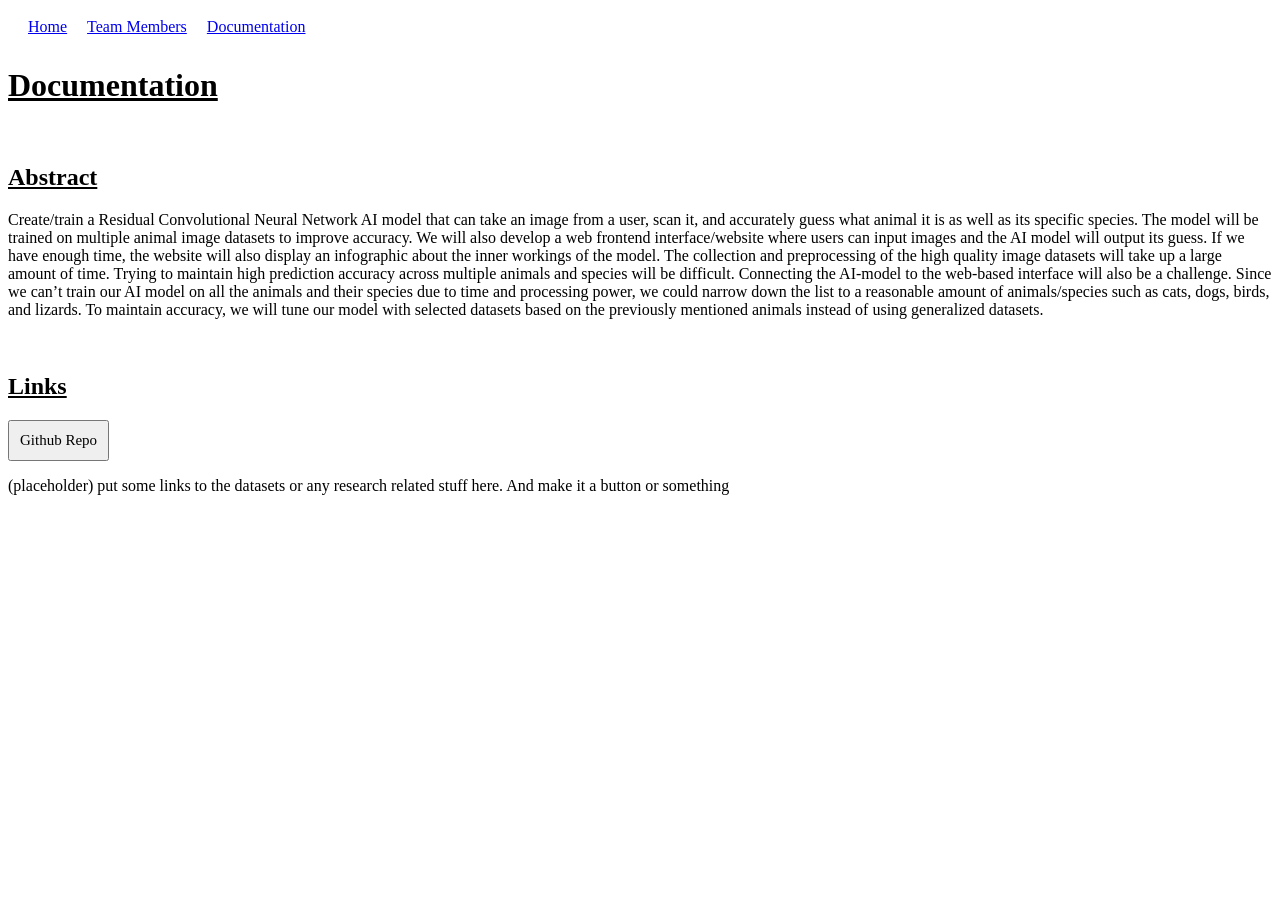
==== CSC4444 Frontend/documentation.html @ de82493a "documentation modifications" ====
<!DOCTYPE html>

<html>

<head>
  <title>Documentation</title>
  <link rel="stylesheet" type="text/css" href="style.css">

</head>

<body>

  <ul id="nav_bar">
    <li><a href="frontend.html">Home</a></li>
    <li><a href="team_members.html">Team Members</a></li>
    <li><a href="documentation.html">Documentation</a></li>
  </ul>

  <h1> Documentation</h1>
  <br>

  <h2>Abstract</h2>
  <p>Create/train a Residual Convolutional Neural Network AI model that can take an image from a user, scan it, and
    accurately guess what animal it is as well as its specific species. The model will be trained on multiple animal
    image datasets to improve accuracy. We will also develop a web frontend interface/website where users can input
    images and the AI model will output its guess. If we have enough time, the website will also display an infographic
    about the inner workings of the model. The collection and preprocessing of the high quality image datasets will take
    up a large amount of time. Trying to maintain high prediction accuracy across multiple animals and species will be
    difficult. Connecting the AI-model to the web-based interface will also be a challenge. Since we can’t train our AI
    model on all the animals and their species due to time and processing power, we could narrow down the list to a
    reasonable amount of animals/species such as cats, dogs, birds, and lizards. To maintain accuracy, we will tune our
    model with selected datasets based on the previously mentioned animals instead of using generalized datasets.</p>

  <br>
  <h2>Links</h2>
  <button class="github-btn" type="button"
    onclick="location.href='https://github.com/sngu114/CSC-4444-AI-Group-G-Final-Project'">Github Repo</button>
  <p> (placeholder) put some links to the datasets or any research related stuff here. And make it a button or something
  </p>


  <script src="script.js"></script>

</body>



</html>
---- CSC4444 Frontend/style.css ----
body {
    background-color:white ;
}

h1 {
    color:black;
    text-decoration-line: underline;
}

h2 {
    color: black;
    text-decoration-line: underline;  
}

h3 {
    color:black;
    
}

p {
    color:black;
}

ol {
    color:black;
}
#title {
    text-align: center;
}
#nav_bar {
    display: flex;
    
  border-radius: 30px;
  padding: 10px 20px;
  width: fit-content;
  justify-content: flex-start; 
  align-items: center;
  list-style-type: none;
  gap: 20px; 
  margin: 0; 
}


/* ANY SPECIFIC STUFF FOR DOCUMENTATION.HTML */

.github-btn:hover {
    background-color:grey;
}

.github-btn:active {
    background-color: black;
}

.github-btn {
    font-size:15px;
    padding: 10px;
    font-family: Georgia, 'Times New Roman', Times, serif;
}



/* ANY SPECIFIC STUFF FOR TEAM_MEMBERS.HTML */
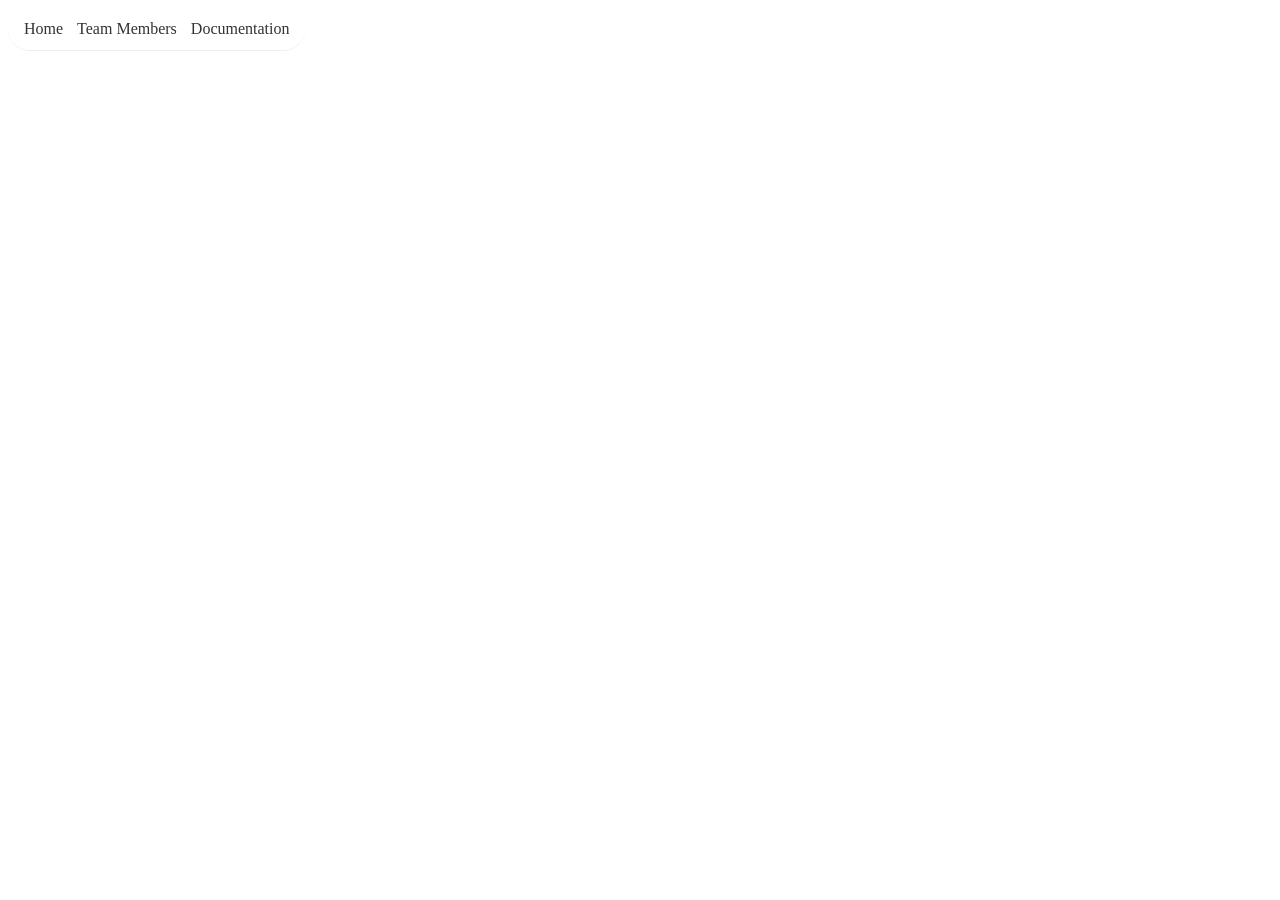
==== commit c3f506c4: "big update" ====
--- a/CSC4444 Frontend/documentation.html
+++ b/CSC4444 Frontend/documentation.html
@@ -1,48 +1,14 @@
-<!DOCTYPE html>
+<html>
+  <head>
 
-<html>
-
-<head>
-  <title>Documentation</title>
-  <link rel="stylesheet" type="text/css" href="style.css">
+    <link rel="stylesheet" type="text/css" href="style.css">
 
 </head>
 
-<body>
-
   <ul id="nav_bar">
-    <li><a href="frontend.html">Home</a></li>
-    <li><a href="team_members.html">Team Members</a></li>
-    <li><a href="documentation.html">Documentation</a></li>
-  </ul>
-
-  <h1> Documentation</h1>
-  <br>
-
-  <h2>Abstract</h2>
-  <p>Create/train a Residual Convolutional Neural Network AI model that can take an image from a user, scan it, and
-    accurately guess what animal it is as well as its specific species. The model will be trained on multiple animal
-    image datasets to improve accuracy. We will also develop a web frontend interface/website where users can input
-    images and the AI model will output its guess. If we have enough time, the website will also display an infographic
-    about the inner workings of the model. The collection and preprocessing of the high quality image datasets will take
-    up a large amount of time. Trying to maintain high prediction accuracy across multiple animals and species will be
-    difficult. Connecting the AI-model to the web-based interface will also be a challenge. Since we can’t train our AI
-    model on all the animals and their species due to time and processing power, we could narrow down the list to a
-    reasonable amount of animals/species such as cats, dogs, birds, and lizards. To maintain accuracy, we will tune our
-    model with selected datasets based on the previously mentioned animals instead of using generalized datasets.</p>
-
-  <br>
-  <h2>Links</h2>
-  <button class="github-btn" type="button"
-    onclick="location.href='https://github.com/sngu114/CSC-4444-AI-Group-G-Final-Project'">Github Repo</button>
-  <p> (placeholder) put some links to the datasets or any research related stuff here. And make it a button or something
-  </p>
-
-
-  <script src="script.js"></script>
-
-</body>
-
-
-
+        <li><a href="frontend.html">Home</a></li>
+        <li><a href="team_members.html">Team Members</a></li>
+        <li><a href="documentation.html">Documentation</a></li>
+    </ul>
+    
 </html>
--- a/CSC4444 Frontend/style.css
+++ b/CSC4444 Frontend/style.css
@@ -1,10 +1,5 @@
 body {
     background-color:white ;
-}
-
-h1 {
-    color:black;
-    text-decoration-line: underline;
 }
 
 h2 {
@@ -24,7 +19,7 @@
 ol {
     color:black;
 }
-#title {
+#title_members {
     text-align: center;
 }
 #nav_bar {
@@ -39,24 +34,79 @@
   gap: 20px; 
   margin: 0; 
 }
-
-
-/* ANY SPECIFIC STUFF FOR DOCUMENTATION.HTML */
-
-.github-btn:hover {
-    background-color:grey;
+#preview {
+    align-items: center;
 }
 
-.github-btn:active {
-    background-color: black;
+/* Layout */
+.container {
+  max-width: 900px;
+  margin: 80px auto 40px;
+  padding: 0 16px;
+  font-family: system-ui, Arial, sans-serif;
 }
 
-.github-btn {
-    font-size:15px;
-    padding: 10px;
-    font-family: Georgia, 'Times New Roman', Times, serif;
+/* Nav (your existing styles can stay) */
+#nav_bar {
+  list-style: none;
+  display: flex;
+  gap: 14px;
+  padding: 12px 16px;
+  margin: 0;
+  position: sticky;
+  top: 0;
+  background: #fff;
+  border-bottom: 1px solid #eee;
+  z-index: 10;
 }
 
+#nav_bar a {
+  text-decoration: none;
+  color: #333;
+}
 
+/* Dropzone */
+#dropzone {
+  margin-top: 16px;
+  border: 2px dashed #999;
+  border-radius: 12px;
+  padding: 28px;
+  text-align: center;
+  cursor: pointer;
+  user-select: none;
+  outline: none; /* handled by focus style below */
+}
+#dropzone:focus {
+  box-shadow: 0 0 0 3px rgba(0, 120, 255, 0.3);
+}
+#dropzone.is-dragover {
+  border-color: #333;
+  background: #f8f8f8;
+}
 
-/* ANY SPECIFIC STUFF FOR TEAM_MEMBERS.HTML */+/* Buttons */
+button {
+  padding: 10px 16px;
+  border-radius: 10px;
+  border: 1px solid #ddd;
+  background: #fff;
+  box-shadow: 0 1px 2px rgba(0,0,0,0.05);
+  cursor: pointer;
+}
+button:disabled {
+  opacity: 0.6;
+  cursor: not-allowed;
+}
+
+/* Preview + messaging */
+#previewWrap {
+  margin-top: 18px;
+}
+.muted {
+  color: #666;
+  margin-top: 8px;
+}
+.error {
+  color: #b00020;
+  margin-top: 8px;
+}
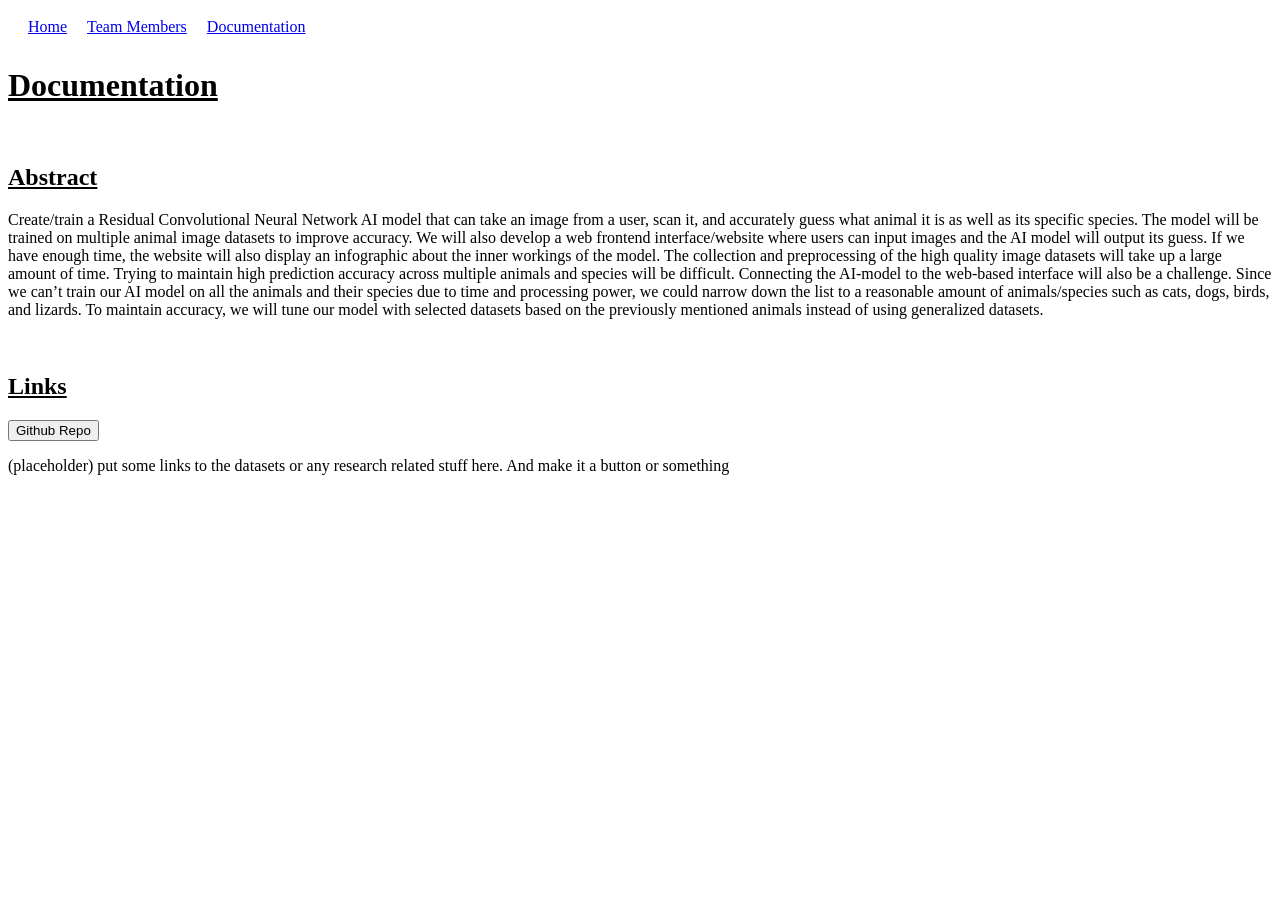
==== commit f36dd623: "Merge branch 'main' of github.com:sngu114/CSC-4444-AI-Group-G-Final-Project" ====
--- a/CSC4444 Frontend/documentation.html
+++ b/CSC4444 Frontend/documentation.html
@@ -1,14 +1,48 @@
+<!DOCTYPE html>
+
 <html>
-  <head>
 
-    <link rel="stylesheet" type="text/css" href="style.css">
+<head>
+  <title>Documentation</title>
+  <link rel="stylesheet" type="text/css" href="style.css">
 
 </head>
 
+<body>
+
   <ul id="nav_bar">
-        <li><a href="frontend.html">Home</a></li>
-        <li><a href="team_members.html">Team Members</a></li>
-        <li><a href="documentation.html">Documentation</a></li>
-    </ul>
-    
+    <li><a href="frontend.html">Home</a></li>
+    <li><a href="team_members.html">Team Members</a></li>
+    <li><a href="documentation.html">Documentation</a></li>
+  </ul>
+
+  <h1> Documentation</h1>
+  <br>
+
+  <h2>Abstract</h2>
+  <p>Create/train a Residual Convolutional Neural Network AI model that can take an image from a user, scan it, and
+    accurately guess what animal it is as well as its specific species. The model will be trained on multiple animal
+    image datasets to improve accuracy. We will also develop a web frontend interface/website where users can input
+    images and the AI model will output its guess. If we have enough time, the website will also display an infographic
+    about the inner workings of the model. The collection and preprocessing of the high quality image datasets will take
+    up a large amount of time. Trying to maintain high prediction accuracy across multiple animals and species will be
+    difficult. Connecting the AI-model to the web-based interface will also be a challenge. Since we can’t train our AI
+    model on all the animals and their species due to time and processing power, we could narrow down the list to a
+    reasonable amount of animals/species such as cats, dogs, birds, and lizards. To maintain accuracy, we will tune our
+    model with selected datasets based on the previously mentioned animals instead of using generalized datasets.</p>
+
+  <br>
+  <h2>Links</h2>
+  <button class="github-btn" type="button"
+    onclick="location.href='https://github.com/sngu114/CSC-4444-AI-Group-G-Final-Project'">Github Repo</button>
+  <p> (placeholder) put some links to the datasets or any research related stuff here. And make it a button or something
+  </p>
+
+
+  <script src="script.js"></script>
+
+</body>
+
+
+
 </html>
--- a/CSC4444 Frontend/style.css
+++ b/CSC4444 Frontend/style.css
@@ -1,5 +1,10 @@
 body {
     background-color:white ;
+}
+
+h1 {
+    color:black;
+    text-decoration-line: underline;
 }
 
 h2 {
@@ -33,80 +38,4 @@
   list-style-type: none;
   gap: 20px; 
   margin: 0; 
-}
-#preview {
-    align-items: center;
-}
-
-/* Layout */
-.container {
-  max-width: 900px;
-  margin: 80px auto 40px;
-  padding: 0 16px;
-  font-family: system-ui, Arial, sans-serif;
-}
-
-/* Nav (your existing styles can stay) */
-#nav_bar {
-  list-style: none;
-  display: flex;
-  gap: 14px;
-  padding: 12px 16px;
-  margin: 0;
-  position: sticky;
-  top: 0;
-  background: #fff;
-  border-bottom: 1px solid #eee;
-  z-index: 10;
-}
-
-#nav_bar a {
-  text-decoration: none;
-  color: #333;
-}
-
-/* Dropzone */
-#dropzone {
-  margin-top: 16px;
-  border: 2px dashed #999;
-  border-radius: 12px;
-  padding: 28px;
-  text-align: center;
-  cursor: pointer;
-  user-select: none;
-  outline: none; /* handled by focus style below */
-}
-#dropzone:focus {
-  box-shadow: 0 0 0 3px rgba(0, 120, 255, 0.3);
-}
-#dropzone.is-dragover {
-  border-color: #333;
-  background: #f8f8f8;
-}
-
-/* Buttons */
-button {
-  padding: 10px 16px;
-  border-radius: 10px;
-  border: 1px solid #ddd;
-  background: #fff;
-  box-shadow: 0 1px 2px rgba(0,0,0,0.05);
-  cursor: pointer;
-}
-button:disabled {
-  opacity: 0.6;
-  cursor: not-allowed;
-}
-
-/* Preview + messaging */
-#previewWrap {
-  margin-top: 18px;
-}
-.muted {
-  color: #666;
-  margin-top: 8px;
-}
-.error {
-  color: #b00020;
-  margin-top: 8px;
-}
+}
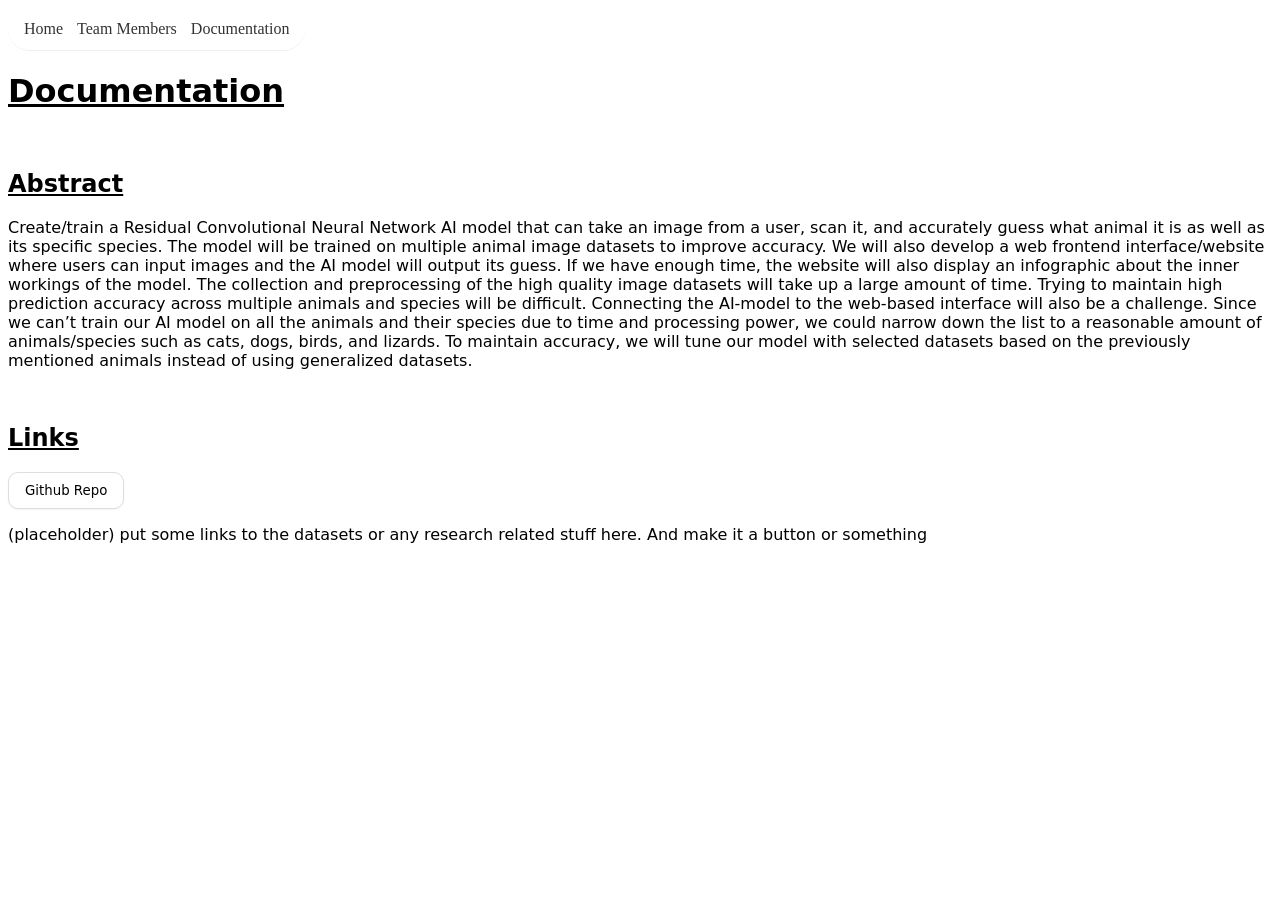
==== commit 06d7c3aa: "style.css additions" ====
--- a/CSC4444 Frontend/documentation.html
+++ b/CSC4444 Frontend/documentation.html
@@ -39,6 +39,8 @@
   </p>
 
 
+
+
   <script src="script.js"></script>
 
 </body>
--- a/CSC4444 Frontend/style.css
+++ b/CSC4444 Frontend/style.css
@@ -1,41 +1,139 @@
 body {
-    background-color:white ;
+    background-color: white;
 }
 
 h1 {
-    color:black;
+    color: black;
     text-decoration-line: underline;
+    font-family: system-ui, Arial, sans-serif;
 }
 
 h2 {
     color: black;
-    text-decoration-line: underline;  
+    text-decoration-line: underline;
+    font-family: system-ui, Arial, sans-serif;
 }
 
 h3 {
-    color:black;
-    
+    color: black;
+    font-family: system-ui, Arial, sans-serif;
+
 }
 
 p {
-    color:black;
+    color: black;
+    font-family: system-ui, Arial, sans-serif;
 }
 
 ol {
-    color:black;
+    color: black;
+    font-family: system-ui, Arial, sans-serif;
 }
+
 #title_members {
     text-align: center;
 }
+
 #nav_bar {
     display: flex;
-    
-  border-radius: 30px;
-  padding: 10px 20px;
-  width: fit-content;
-  justify-content: flex-start; 
-  align-items: center;
-  list-style-type: none;
-  gap: 20px; 
-  margin: 0; 
-}+
+    border-radius: 30px;
+    padding: 10px 20px;
+    width: fit-content;
+    justify-content: flex-start;
+    align-items: center;
+    list-style-type: none;
+    gap: 20px;
+    margin: 0;
+}
+
+/* Layout */
+.container {
+    max-width: 900px;
+    margin: 80px auto 40px;
+    padding: 0 16px;
+    font-family: system-ui, Arial, sans-serif;
+}
+
+/* Nav (your existing styles can stay) */
+#nav_bar {
+    list-style: none;
+    display: flex;
+    gap: 14px;
+    padding: 12px 16px;
+    margin: 0;
+    position: sticky;
+    top: 0;
+    background: #fff;
+    border-bottom: 1px solid #eee;
+    z-index: 10;
+}
+
+#nav_bar a {
+    text-decoration: none;
+    color: #333;
+}
+
+/* Dropzone */
+#dropzone {
+    margin-top: 16px;
+    border: 2px dashed #999;
+    border-radius: 12px;
+    padding: 28px;
+    text-align: center;
+    cursor: pointer;
+    user-select: none;
+    outline: none;
+    /* handled by focus style below */
+}
+
+#dropzone:focus {
+    box-shadow: 0 0 0 3px rgba(0, 120, 255, 0.3);
+}
+
+#dropzone.is-dragover {
+    border-color: #333;
+    background: #f8f8f8;
+}
+
+/* Buttons */
+button {
+    padding: 10px 16px;
+    border-radius: 10px;
+    border: 1px solid #ddd;
+    background: #fff;
+    box-shadow: 0 1px 2px rgba(0, 0, 0, 0.05);
+    cursor: pointer;
+}
+
+button:disabled {
+    opacity: 0.6;
+    cursor: not-allowed;
+}
+
+/* Preview + messaging */
+#previewWrap {
+    margin-top: 18px;
+}
+
+.muted {
+    color: #666;
+    margin-top: 8px;
+}
+
+.error {
+    color: #b00020;
+    margin-top: 8px;
+}
+
+/* DOCUMENTATION.HTML STUFF */
+
+.github-btn {
+    font-family: system-ui, Arial, sans-serif;
+}
+
+.github-btn:hover {
+    background-color: gray;
+}
+
+/* TEAM_MEMBERS.HTML STUFF */
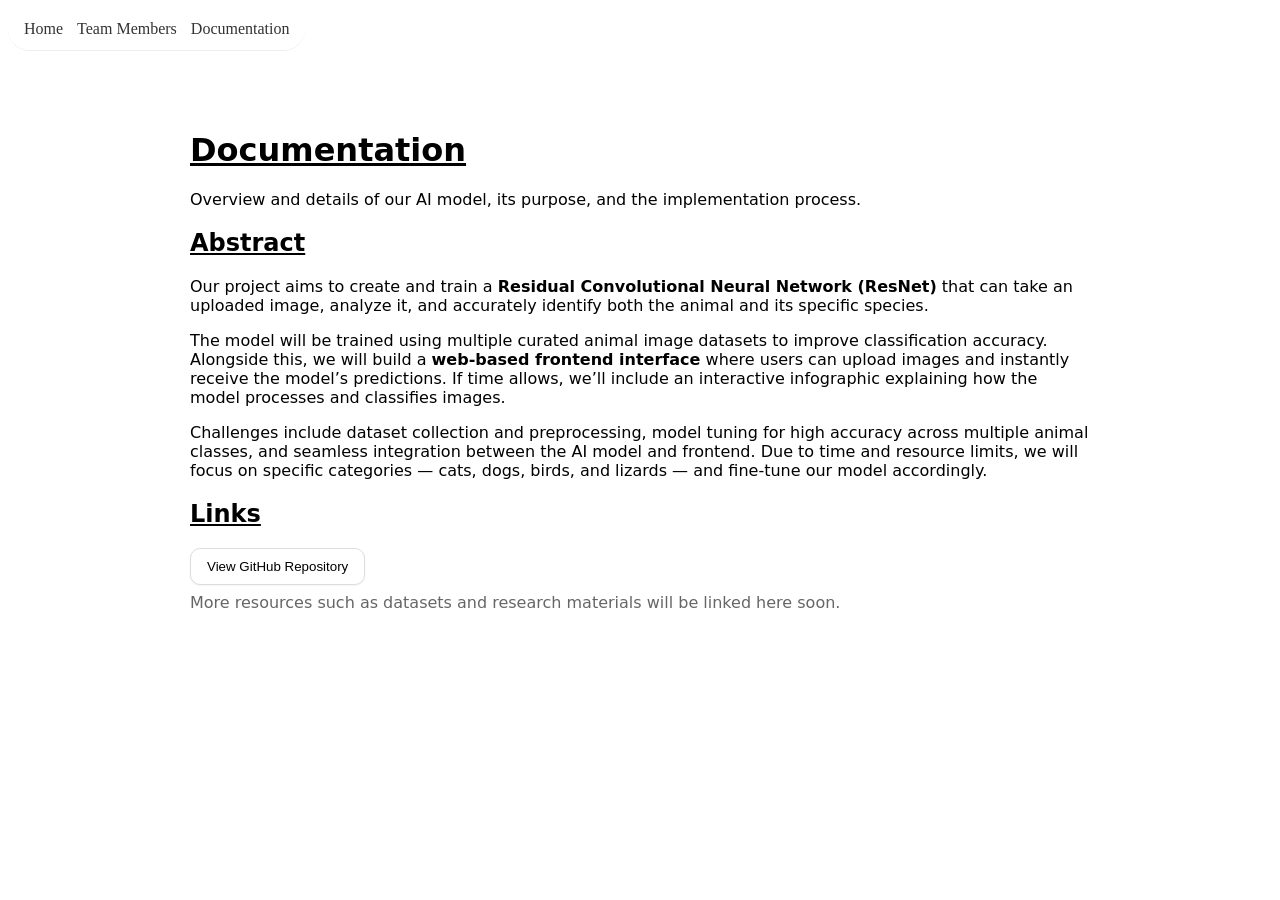
==== commit 5789d340: "documenation.html addition" ====
--- a/CSC4444 Frontend/documentation.html
+++ b/CSC4444 Frontend/documentation.html
@@ -1,50 +1,62 @@
 <!DOCTYPE html>
-
-<html>
+<html lang="en">
 
 <head>
+  <meta charset="UTF-8">
+  <meta name="viewport" content="width=device-width, initial-scale=1.0">
   <title>Documentation</title>
-  <link rel="stylesheet" type="text/css" href="style.css">
-
+  <link rel="stylesheet" href="style.css">
 </head>
 
 <body>
 
+  <!-- Navigation Bar -->
   <ul id="nav_bar">
     <li><a href="frontend.html">Home</a></li>
     <li><a href="team_members.html">Team Members</a></li>
-    <li><a href="documentation.html">Documentation</a></li>
+    <li><a href="documentation.html" class="active">Documentation</a></li>
   </ul>
 
-  <h1> Documentation</h1>
-  <br>
+  <!-- Page Container -->
+  <div class="container">
 
-  <h2>Abstract</h2>
-  <p>Create/train a Residual Convolutional Neural Network AI model that can take an image from a user, scan it, and
-    accurately guess what animal it is as well as its specific species. The model will be trained on multiple animal
-    image datasets to improve accuracy. We will also develop a web frontend interface/website where users can input
-    images and the AI model will output its guess. If we have enough time, the website will also display an infographic
-    about the inner workings of the model. The collection and preprocessing of the high quality image datasets will take
-    up a large amount of time. Trying to maintain high prediction accuracy across multiple animals and species will be
-    difficult. Connecting the AI-model to the web-based interface will also be a challenge. Since we can’t train our AI
-    model on all the animals and their species due to time and processing power, we could narrow down the list to a
-    reasonable amount of animals/species such as cats, dogs, birds, and lizards. To maintain accuracy, we will tune our
-    model with selected datasets based on the previously mentioned animals instead of using generalized datasets.</p>
+    <header class="page-header">
+      <h1>Documentation</h1>
+      <p class="intro">Overview and details of our AI model, its purpose, and the implementation process.</p>
+    </header>
 
-  <br>
-  <h2>Links</h2>
-  <button class="github-btn" type="button"
-    onclick="location.href='https://github.com/sngu114/CSC-4444-AI-Group-G-Final-Project'">Github Repo</button>
-  <p> (placeholder) put some links to the datasets or any research related stuff here. And make it a button or something
-  </p>
+    <section class="doc-section">
+      <h2>Abstract</h2>
+      <p>
+        Our project aims to create and train a <strong>Residual Convolutional Neural Network (ResNet)</strong> that can
+        take an uploaded image, analyze it, and accurately identify both the animal and its specific species.
+      </p>
+      <p>
+        The model will be trained using multiple curated animal image datasets to improve classification accuracy.
+        Alongside this, we will build a <strong>web-based frontend interface</strong> where users can upload images and
+        instantly receive the model’s predictions. If time allows, we’ll include an interactive infographic explaining
+        how the model processes and classifies images.
+      </p>
+      <p>
+        Challenges include dataset collection and preprocessing, model tuning for high accuracy across multiple animal
+        classes, and seamless integration between the AI model and frontend. Due to time and resource limits, we will
+        focus on specific categories — cats, dogs, birds, and lizards — and fine-tune our model accordingly.
+      </p>
+    </section>
 
+    <section class="doc-section">
+      <h2>Links</h2>
+      <div class="button-wrap">
+        <button class="github-btn" type="button"
+          onclick="window.open('https://github.com/sngu114/CSC-4444-AI-Group-G-Final-Project', '_blank')">
+          View GitHub Repository
+        </button>
+      </div>
+      <p class="muted">More resources such as datasets and research materials will be linked here soon.</p>
+    </section>
 
-
+  </div>
 
   <script src="script.js"></script>
-
 </body>
-
-
-
-</html>+</html>
--- a/CSC4444 Frontend/style.css
+++ b/CSC4444 Frontend/style.css
@@ -126,6 +126,7 @@
     margin-top: 8px;
 }
 
+<<<<<<< HEAD
 /* DOCUMENTATION.HTML STUFF */
 
 .github-btn {
@@ -136,4 +137,10 @@
     background-color: gray;
 }
 
-/* TEAM_MEMBERS.HTML STUFF */+/* TEAM_MEMBERS.HTML STUFF */
+=======
+
+
+
+/* ANY SPECIFIC STUFF FOR TEAM_MEMBERS.HTML */
+>>>>>>> b6de0b9cbef14a7920a77a45753134f414d6a09b
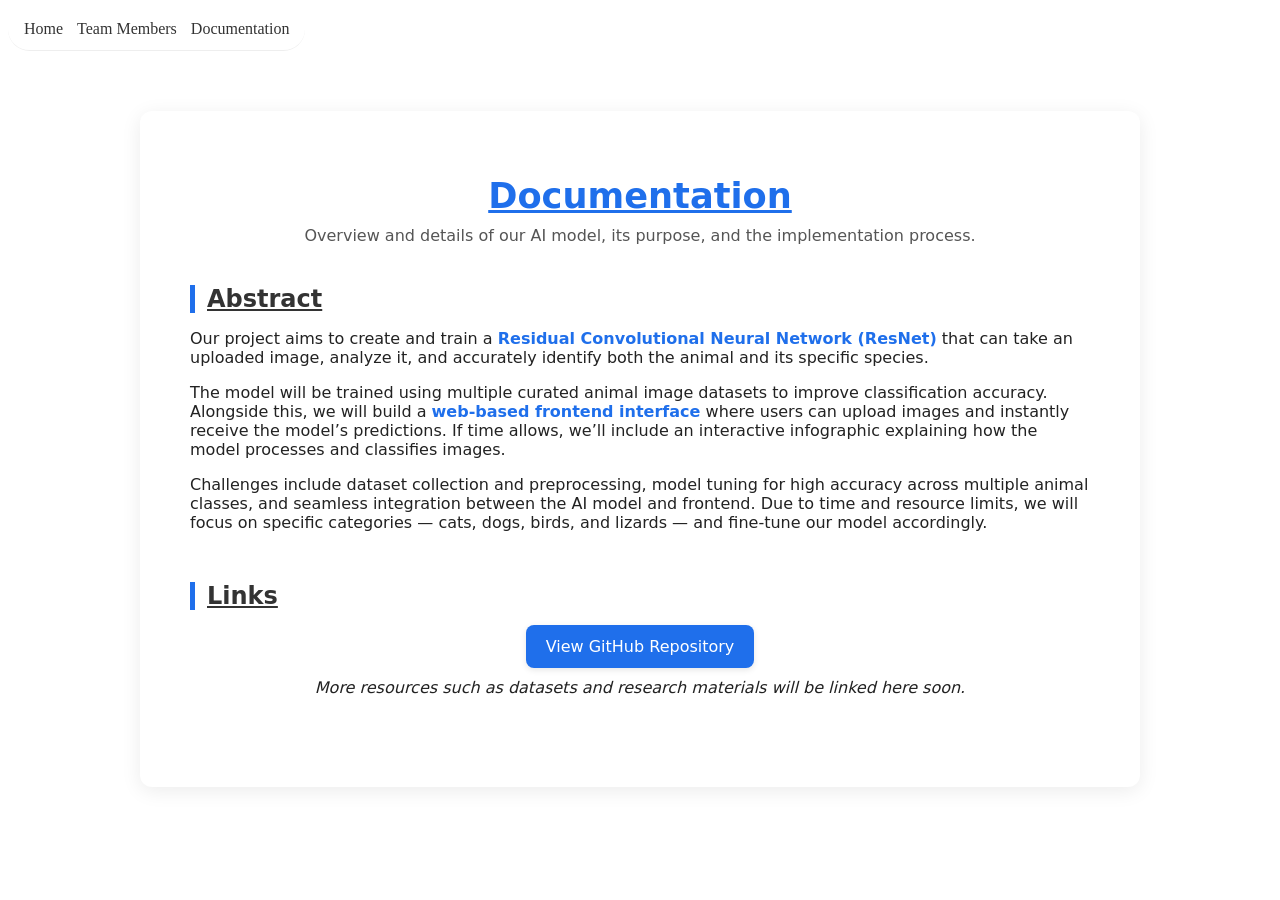
==== commit aed6cd11: "documenation.html change" ====
--- a/CSC4444 Frontend/documentation.html
+++ b/CSC4444 Frontend/documentation.html
@@ -18,7 +18,8 @@
   </ul>
 
   <!-- Page Container -->
-  <div class="container">
+  <div id="doc-container" class="container">
+
 
     <header class="page-header">
       <h1>Documentation</h1>
--- a/CSC4444 Frontend/style.css
+++ b/CSC4444 Frontend/style.css
@@ -126,21 +126,117 @@
     margin-top: 8px;
 }
 
-<<<<<<< HEAD
 /* DOCUMENTATION.HTML STUFF */
 
+/* ===== DOCUMENTATION.HTML STUFF ===== */
+
+/* Scoped container — requires id="doc-container" in documentation.html */
+#doc-container {
+  max-width: 900px;
+  margin: 60px auto;
+  background: #fff;
+  border-radius: 12px;
+  padding: 40px 50px;
+  box-shadow: 0 4px 20px rgba(0, 0, 0, 0.08);
+}
+
+/* Header and intro */
+.page-header {
+  text-align: center;
+  margin-bottom: 40px;
+}
+
+.page-header h1 {
+  color: #1f6feb;
+  font-size: 2.2rem;
+  text-decoration: underline;
+  margin-bottom: 10px;
+}
+
+.page-header .intro {
+  color: #555;
+  font-size: 1rem;
+  margin-top: 8px;
+}
+
+/* Sections */
+.doc-section {
+  margin-bottom: 50px;
+}
+
+.doc-section h2 {
+  color: #333;
+  border-left: 5px solid #1f6feb;
+  padding-left: 12px;
+  margin-bottom: 12px;
+  font-size: 1.5rem;
+  font-weight: 600;
+}
+
+.doc-section p {
+  margin-bottom: 14px;
+  font-size: 1rem;
+  color: #222;
+}
+
+.doc-section strong {
+  color: #1f6feb;
+}
+
+/* GitHub button styling */
+.button-wrap {
+  text-align: center;
+  margin-top: 15px;
+  margin-bottom: 10px;
+}
+
 .github-btn {
-    font-family: system-ui, Arial, sans-serif;
+  background-color: #1f6feb;
+  color: white;
+  border: none;
+  border-radius: 8px;
+  padding: 12px 20px;
+  font-size: 16px;
+  font-family: system-ui, Arial, sans-serif;
+  cursor: pointer;
+  transition: background-color 0.3s, transform 0.1s;
+  box-shadow: 0 2px 6px rgba(0, 0, 0, 0.1);
 }
 
 .github-btn:hover {
-    background-color: gray;
-}
+  background-color: #155bb8;
+}
+
+.github-btn:active {
+  transform: scale(0.97);
+  background-color: #0d3f88;
+}
+
+/* Placeholder / muted text */
+.muted {
+  color: #666;
+  font-style: italic;
+  text-align: center;
+}
+
+/* Responsive layout */
+@media (max-width: 600px) {
+  #doc-container {
+    padding: 25px 20px;
+  }
+
+  .page-header h1 {
+    font-size: 1.8rem;
+  }
+
+  .doc-section h2 {
+    font-size: 1.2rem;
+  }
+
+  .github-btn {
+    width: 100%;
+  }
+}
+
 
 /* TEAM_MEMBERS.HTML STUFF */
-=======
-
-
-
-/* ANY SPECIFIC STUFF FOR TEAM_MEMBERS.HTML */
->>>>>>> b6de0b9cbef14a7920a77a45753134f414d6a09b
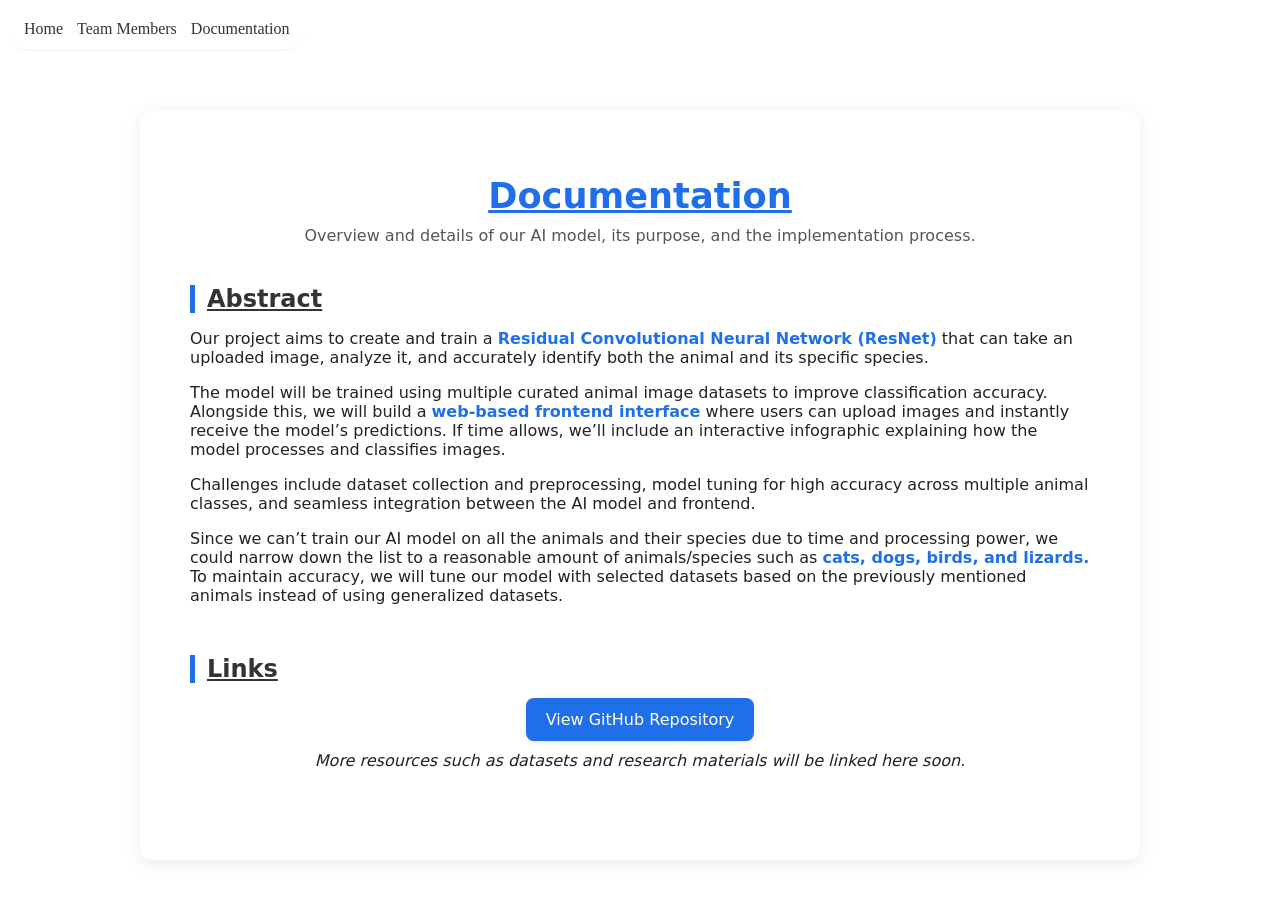
==== commit fd6d1622: "documentation.html tweaks" ====
--- a/CSC4444 Frontend/documentation.html
+++ b/CSC4444 Frontend/documentation.html
@@ -40,8 +40,14 @@
       </p>
       <p>
         Challenges include dataset collection and preprocessing, model tuning for high accuracy across multiple animal
-        classes, and seamless integration between the AI model and frontend. Due to time and resource limits, we will
-        focus on specific categories — cats, dogs, birds, and lizards — and fine-tune our model accordingly.
+        classes, and seamless integration between the AI model and frontend. 
+      </p>
+      <p>
+        Since we can’t train our AI model on all the animals and their species due to time and processing power, we
+        could narrow down the list to a reasonable amount of animals/species such as <strong>cats, dogs, birds, and lizards.</strong> To
+        maintain accuracy, we will tune our model with selected datasets based on the previously mentioned animals
+        instead of using generalized datasets.
+
       </p>
     </section>
 
@@ -60,4 +66,5 @@
 
   <script src="script.js"></script>
 </body>
-</html>
+
+</html>
--- a/CSC4444 Frontend/style.css
+++ b/CSC4444 Frontend/style.css
@@ -55,7 +55,7 @@
     font-family: system-ui, Arial, sans-serif;
 }
 
-/* Nav (your existing styles can stay) */
+/* Nav - existing styles can stay */
 #nav_bar {
     list-style: none;
     display: flex;
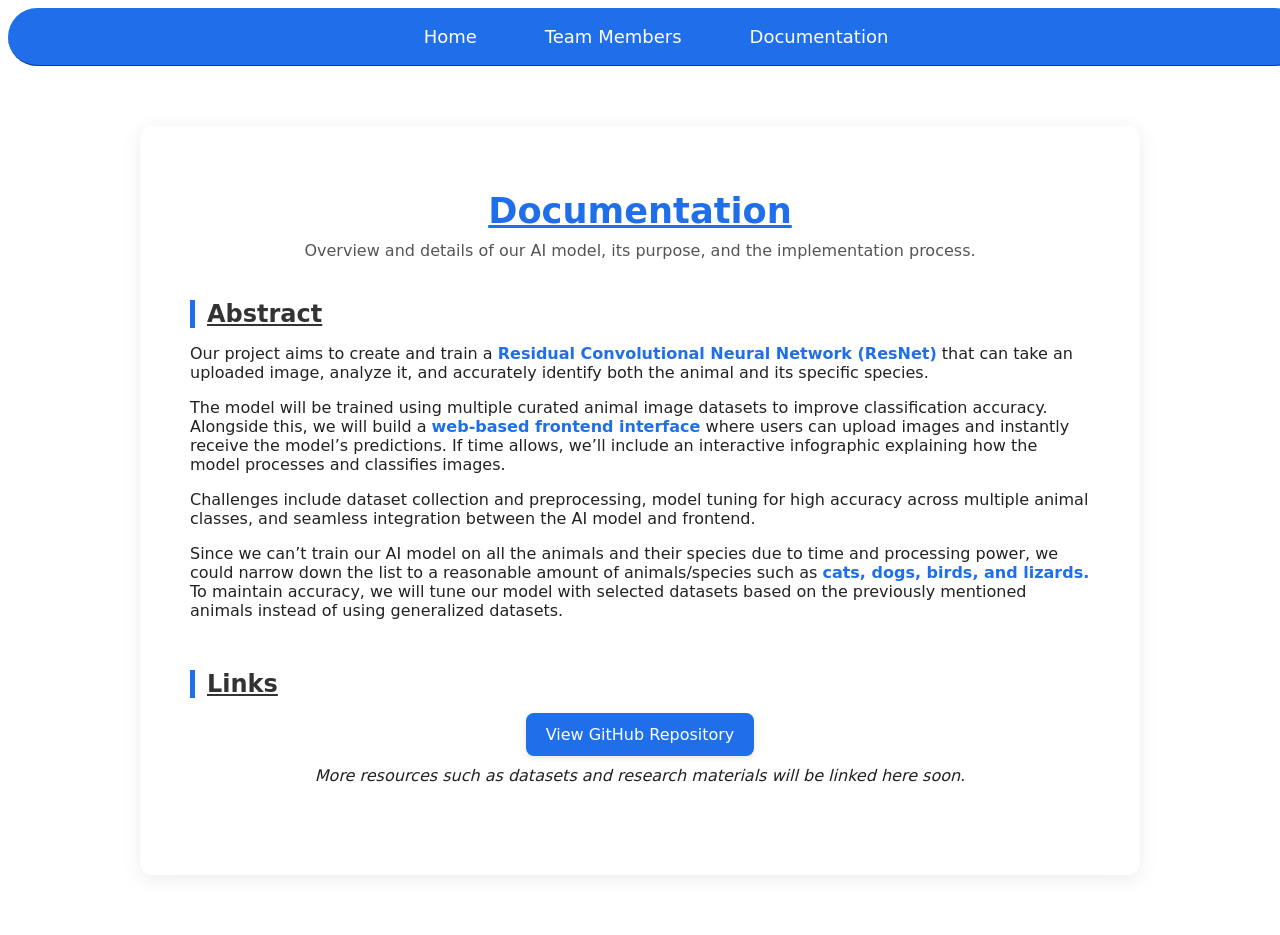
==== commit 4830d09c: "More tweaks to the frontend.html. centers the image and its name" ====
--- a/CSC4444 Frontend/documentation.html
+++ b/CSC4444 Frontend/documentation.html
@@ -40,11 +40,12 @@
       </p>
       <p>
         Challenges include dataset collection and preprocessing, model tuning for high accuracy across multiple animal
-        classes, and seamless integration between the AI model and frontend. 
+        classes, and seamless integration between the AI model and frontend.
       </p>
       <p>
         Since we can’t train our AI model on all the animals and their species due to time and processing power, we
-        could narrow down the list to a reasonable amount of animals/species such as <strong>cats, dogs, birds, and lizards.</strong> To
+        could narrow down the list to a reasonable amount of animals/species such as <strong>cats, dogs, birds, and
+          lizards.</strong> To
         maintain accuracy, we will tune our model with selected datasets based on the previously mentioned animals
         instead of using generalized datasets.
 
--- a/CSC4444 Frontend/style.css
+++ b/CSC4444 Frontend/style.css
@@ -32,6 +32,8 @@
 
 #title_members {
     text-align: center;
+    color: #1f6feb;
+    font-size: 2.2rem;
 }
 
 #nav_bar {
@@ -55,24 +57,42 @@
     font-family: system-ui, Arial, sans-serif;
 }
 
-/* Nav - existing styles can stay */
+/* Nav (your existing styles can stay) */
 #nav_bar {
     list-style: none;
     display: flex;
-    gap: 14px;
-    padding: 12px 16px;
+    justify-content: center;
+    align-items: center;
+    gap: 40px;
+    padding: 18px 16px;
     margin: 0;
     position: sticky;
     top: 0;
-    background: #fff;
-    border-bottom: 1px solid #eee;
+    background: #1f6feb;
+    border-bottom: 1px solid #0d3f88;
     z-index: 10;
+    width: 100%;
 }
 
 #nav_bar a {
     text-decoration: none;
-    color: #333;
-}
+    color: white;
+    font-size: 18px;
+    font-weight: 500;
+    font-family: system-ui, -apple-system, BlinkMacSystemFont, 'Segoe UI', Roboto, Oxygen, Ubuntu, Cantarell, 'Open Sans', 'Helvetica Neue', sans-serif;
+
+    padding: 8px 14px;
+    /* added — prevents shifting */
+    border-radius: 6px;
+    /* added — keeps shape consistent */
+}
+
+#nav_bar a:hover {
+    background: rgba(255, 255, 255, 0.18);
+}
+
+
+
 
 /* Dropzone */
 #dropzone {
@@ -132,111 +152,127 @@
 
 /* Scoped container — requires id="doc-container" in documentation.html */
 #doc-container {
-  max-width: 900px;
-  margin: 60px auto;
-  background: #fff;
-  border-radius: 12px;
-  padding: 40px 50px;
-  box-shadow: 0 4px 20px rgba(0, 0, 0, 0.08);
+    max-width: 900px;
+    margin: 60px auto;
+    background: #fff;
+    border-radius: 12px;
+    padding: 40px 50px;
+    box-shadow: 0 4px 20px rgba(0, 0, 0, 0.08);
 }
 
 /* Header and intro */
 .page-header {
-  text-align: center;
-  margin-bottom: 40px;
+    text-align: center;
+    margin-bottom: 40px;
 }
 
 .page-header h1 {
-  color: #1f6feb;
-  font-size: 2.2rem;
-  text-decoration: underline;
-  margin-bottom: 10px;
+    color: #1f6feb;
+    font-size: 2.2rem;
+    text-decoration: underline;
+    margin-bottom: 10px;
 }
 
 .page-header .intro {
-  color: #555;
-  font-size: 1rem;
-  margin-top: 8px;
+    color: #555;
+    font-size: 1rem;
+    margin-top: 8px;
 }
 
 /* Sections */
 .doc-section {
-  margin-bottom: 50px;
+    margin-bottom: 50px;
 }
 
 .doc-section h2 {
-  color: #333;
-  border-left: 5px solid #1f6feb;
-  padding-left: 12px;
-  margin-bottom: 12px;
-  font-size: 1.5rem;
-  font-weight: 600;
+    color: #333;
+    border-left: 5px solid #1f6feb;
+    padding-left: 12px;
+    margin-bottom: 12px;
+    font-size: 1.5rem;
+    font-weight: 600;
 }
 
 .doc-section p {
-  margin-bottom: 14px;
-  font-size: 1rem;
-  color: #222;
+    margin-bottom: 14px;
+    font-size: 1rem;
+    color: #222;
 }
 
 .doc-section strong {
-  color: #1f6feb;
+    color: #1f6feb;
 }
 
 /* GitHub button styling */
 .button-wrap {
-  text-align: center;
-  margin-top: 15px;
-  margin-bottom: 10px;
+    text-align: center;
+    margin-top: 15px;
+    margin-bottom: 10px;
 }
 
 .github-btn {
-  background-color: #1f6feb;
-  color: white;
-  border: none;
-  border-radius: 8px;
-  padding: 12px 20px;
-  font-size: 16px;
-  font-family: system-ui, Arial, sans-serif;
-  cursor: pointer;
-  transition: background-color 0.3s, transform 0.1s;
-  box-shadow: 0 2px 6px rgba(0, 0, 0, 0.1);
+    background-color: #1f6feb;
+    color: white;
+    border: none;
+    border-radius: 8px;
+    padding: 12px 20px;
+    font-size: 16px;
+    font-family: system-ui, Arial, sans-serif;
+    cursor: pointer;
+    transition: background-color 0.3s, transform 0.1s;
+    box-shadow: 0 2px 6px rgba(0, 0, 0, 0.1);
 }
 
 .github-btn:hover {
-  background-color: #155bb8;
+    background-color: #155bb8;
 }
 
 .github-btn:active {
-  transform: scale(0.97);
-  background-color: #0d3f88;
+    transform: scale(0.97);
+    background-color: #0d3f88;
 }
 
 /* Placeholder / muted text */
 .muted {
-  color: #666;
-  font-style: italic;
-  text-align: center;
+    color: #666;
+    font-style: italic;
+    text-align: center;
 }
 
 /* Responsive layout */
 @media (max-width: 600px) {
-  #doc-container {
-    padding: 25px 20px;
-  }
-
-  .page-header h1 {
-    font-size: 1.8rem;
-  }
-
-  .doc-section h2 {
-    font-size: 1.2rem;
-  }
-
-  .github-btn {
-    width: 100%;
-  }
-}
-
-
-/* TEAM_MEMBERS.HTML STUFF */
+    #doc-container {
+        padding: 25px 20px;
+    }
+
+    .page-header h1 {
+        font-size: 1.8rem;
+    }
+
+    .doc-section h2 {
+        font-size: 1.2rem;
+    }
+
+    .github-btn {
+        width: 100%;
+    }
+}
+
+
+/* fixes the user submitted image and puts the title under it */
+/* small tweak */
+
+#previewWrap {
+    display: flex;
+    flex-direction: column;
+    align-items: center;
+    justify-content: center;
+}
+
+#filename {
+    margin-top: 8px;
+    font-size: 0.9rem;
+    color: #666;
+    text-align: left;
+    width: 300px;
+}
